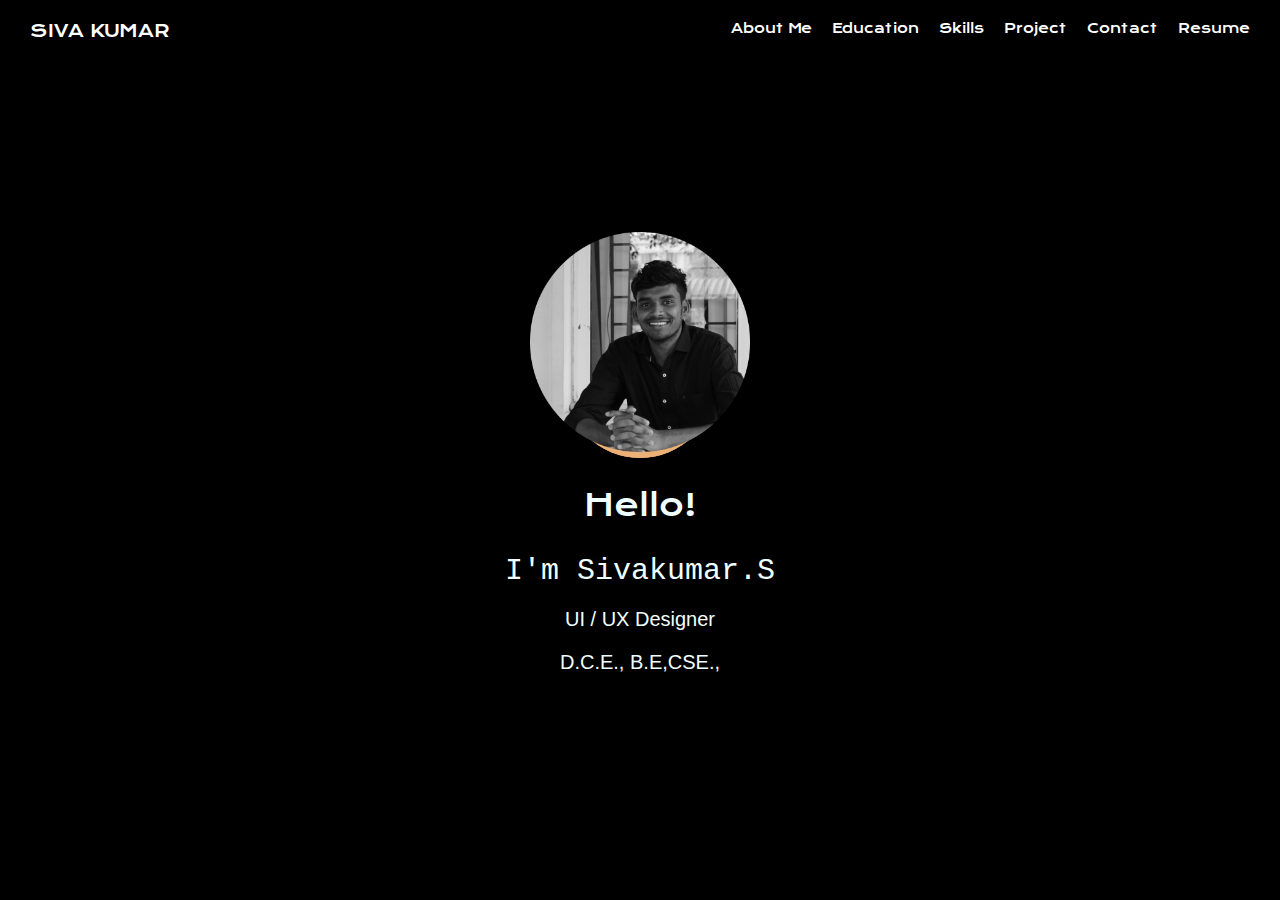
==== index.html @ c5f48a0c "contact page icons  path link change and then header  caps letters change" ====
<!DOCTYPE html>
<html>
<meta name="viewport" content="width=device-width, initial-scale=1">

<head>
    <link rel="preconnect" href="https://fonts.googleapis.com">
    <link rel="preconnect" href="https://fonts.gstatic.com" crossorigin>
    <link rel="preconnect" href="https://fonts.googleapis.com">
    <link rel="preconnect" href="https://fonts.gstatic.com" crossorigin>
    <link href="https://fonts.googleapis.com/css2?family=Roboto+Flex:opsz,wght@8..144,300&display=swap" rel="stylesheet">
    <link href="https://fonts.googleapis.com/css2?family=Krona+One&family=Roboto&display=swap" rel="stylesheet">
    <link href="https://cdnjs.cloudflare.com/ajax/libs/font-awesome/6.5.2/css/all.min.css" rel="stylesheet">
    <link rel="stylesheet" href="assets/css/style.css">
    <link rel="stylesheet" href="assets/css/personal.css">
    <link rel="stylesheet" href="assets/css/navbar.css">
    <link rel="stylesheet" href="assets/css/footer.css">
</head>

<body class="personal">
    <nav class="navbar">
        <div class="logo">
            <a class="logo" href="index.html" >SIVA KUMAR</a>
        </div>
        <ul class="menus">
            <li class="menu"><a href="about.html">About Me</a></li>
            <li class="menu"><a href="education.html">Education</a></li>
            <li class="menu"><a href="skills.html">Skills</a></li>
            <li class="menu"><a href="project.html">Project</a></li>
            <li class="menu"><a href="contact.html">Contact</a></li>
            <li class="menu"><a href="resume.html">Resume</a></li>
        </ul>
    </nav>
    <footer class="footers">
        <a href="about.html"><i class="fa-solid fa-id-card"></i></a>
        <a href="education.html"><i class="fa-solid fa-user-graduate"></i></a>
        <a href="skills.html"><i class="fa-solid fa-code"></i></a>
        <a href="project.html"><i class="fa-solid fa-file"></i></a>
        <a href="contact.html"><i class="fa-solid fa-square-phone"></i></a>
        <a href="resume.html"><i class="fa-solid fa-file-lines"></i></a>
    </footer>
    <div class="pulse"></div>
    <div class="degrees-pic">
        <img src="assets/images/person-pic/person-pic.png">
        <div class="names">
            <p class="bold">Hello!</p>
            <p class="name">I'm Sivakumar.S</p>
            <p class="course">UI / UX Designer </p>
            <p class="ui">D.C.E., B.E,CSE.,</p>
        </div>
    </div>
</body>

</html>
---- assets/css/style.css ----
/* App */
body {
  font-family: "Krona One", sans-serif;
  font-size: 12px;
  font-weight: 400;
  font-style: normal;
  background-color: black;
  color: azure;
  padding: 0;
  margin: 0;
  box-sizing: content-box;
  display: block;
}
ul {
  padding-left: 12vh;
}
li::marker {
  color:  Rosybrown;
}
---- assets/css/personal.css ----
/* Personal*/
.pulse {
  height: 150px;
  width: 150px;
  background: linear-gradient(
    #F0A150,
    #ebb177
  );
  position: absolute;
  margin: auto;
  left: 0;
  right: 0;
  top: -135px;
  bottom: 0;
  border-radius: 50%;
}
.pulse:before,
.pulse:after {
  content: "";
  position: absolute;
  height: 100%;
  width: 100%;
  background-color: #ebb177;
  border-radius: 50%;
  z-index: -1;
  opacity: 0.7;
}
.pulse:before {
  animation: pulse 2s ease-out infinite;
}
.pulse::after {
  animation: pulse 2s 1s ease-out infinite;
}
@keyframes pulse {
  100%{
    transform: scale(2.5);
    opacity: 0;
  }
}
.personal .degrees-pic img{
  width: 220px;
  height: 220px;
}
.personal .degrees-pic {
  display: block;
  position: absolute;
  top: calc(34% - 74px);
  left: 0;
  right: 0;
  bottom: 0;
  text-align: center;
}
.personal .degrees-pic .names .bold {
  font-size: 30px;
  text-align: center;
}
.personal .degrees-pic .names .name {
  font-family:'Courier New', Courier, monospace;
  font-size: 30px;
  text-align: center;
  margin: auto;
}
.personal .degrees-pic .names .course,
.personal .degrees-pic .names .ui {
  font-family:'Franklin Gothic Medium', 'Arial Narrow', Arial, sans-serif;
  font-weight: 100;
  font-style: normal;
  font-size: 20px;
  text-align: center;
}





/* Mobile */
@media screen and (max-width: 576px) {
  .personal .names .bold,
  .personal .names .name,
  .personal .names .course,
  .personal .names .ui {
    padding-left: 0vh;
  }
  .personal .degrees-pic img {
    padding-right: auto;
    padding-top: -70px;
  }
  .personal .pulse {
    margin-top: auto;
    margin-bottom: 329px;
  }
}
---- assets/css/navbar.css ----
/* Nabar */
.navbar {
  padding: 20px 30px;
}
.navbar .logo {
  display: inline-block;
  font-size: 1.2em;
  text-decoration: none;
  color: white;
}
.logo:hover,
.logo {
  color: #F0A150;
}
.navbar .menus {
  list-style-type: none;
  padding: 0px;
  margin: 0px;
  display: inline-block;
  float: right;
  font-size: 1.1em;
/* margin-right: 30px; */
}
.navbar .menus .menu {
  display: inline-block;
  color: #FFFFFF;
  transition: .3s;
  margin-left: 15px;
}
.navbar .menu a {
  color: #FFFFFF;
  text-decoration: none;
}
.navbar .menu a:hover {
  color: #F0A150;
}
.navbar .menus .menu:nth-child(n+2) {
  margin-left: 16px;
}




@media screen and (max-width: 576px) {
.navbar .menus {
  display: none;
}
.navbar .logo{
  font-size: 12px;
  padding-left: 0px;
}
}
---- assets/css/footer.css ----
/*footer*/
.personal .footers{
  display: none;
}
.about .footers {
   display: none;
}
.educations .footers {
  display: none;
}
.skill .footers{
  display: none;
}
.project .footers{
  display: none;
}
.resume-cerificate .footers {
  display: none;
}
.contact-details .footers{
  display: none;
}











/*footer*/
@media screen and (max-width: 576px){
  .about .footers,
  .contact-details .footers,
  .educations .footers,
  .personal .footers,
  .project .footers,
  .resume-cerificate .footers,
  .skill .footers {
    display: block;
    margin-top: auto;
    background:#000;
    padding: 0px;
    position: fixed;
    right: 0;
    left: 0;
    bottom: 0;
    z-index: 100;
}
.footers .fa-solid  {
  font-size: 24px;
  color: #fff;
  padding: 10px;
  padding-left: 22px;
}
.footers a.active i {
  color: #F0A150;
}

}
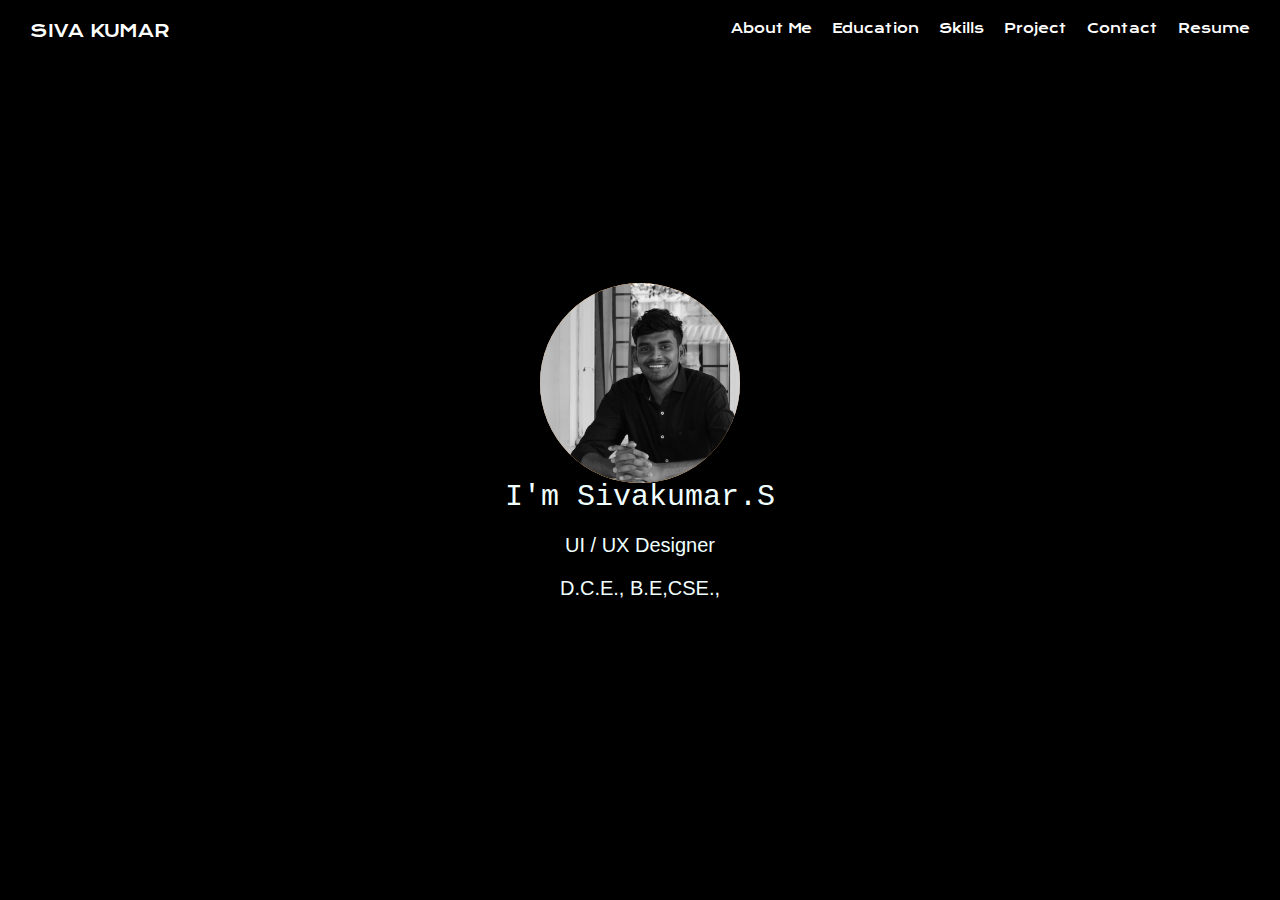
==== commit 70f0aa25: "Index - Profile image responsive issue image changed in css background to fixed" ====
--- a/index.html
+++ b/index.html
@@ -11,7 +11,7 @@
     <link href="https://fonts.googleapis.com/css2?family=Krona+One&family=Roboto&display=swap" rel="stylesheet">
     <link href="https://cdnjs.cloudflare.com/ajax/libs/font-awesome/6.5.2/css/all.min.css" rel="stylesheet">
     <link rel="stylesheet" href="assets/css/style.css">
-    <link rel="stylesheet" href="assets/css/personal.css">
+    <link rel="stylesheet" href="assets/css/index.css">
     <link rel="stylesheet" href="assets/css/navbar.css">
     <link rel="stylesheet" href="assets/css/footer.css">
 </head>
@@ -40,7 +40,7 @@
     </footer>
     <div class="pulse"></div>
     <div class="degrees-pic">
-        <img src="assets/images/person-pic/person-pic.png">
+        <!-- <img src="assets/images/person-pic/person-pic.png"> -->
         <div class="names">
             <p class="bold">Hello!</p>
             <p class="name">I'm Sivakumar.S</p>
--- a/assets/css/index.css
+++ b/assets/css/index.css
@@ -0,0 +1,94 @@
+/* Personal*/
+.pulse {
+  height: 200px;
+  width: 200px;
+  /* background: linear-gradient(
+    #F0A150,
+    #ebb177
+  ); */
+  background: #F0A150 url(../images/person-pic/person-pic.png) center center no-repeat;
+  background-size: cover;
+  position: absolute;
+  margin: auto;
+  left: 0;
+  right: 0;
+  top: -135px;
+  bottom: 0;
+  border-radius: 50%;
+}
+.pulse:before,
+.pulse:after {
+  content: "";
+  position: absolute;
+  height: 100%;
+  width: 100%;
+  background-color: #ebb177;
+  border-radius: 50%;
+  z-index: -1;
+  opacity: 0.7;
+}
+.pulse:before {
+  animation: pulse 1.5s ease-out infinite;
+}
+.pulse::after {
+  animation: pulse 1.5s 1s ease-out infinite;
+}
+@keyframes pulse {
+  100%{
+    transform: scale(2);
+    opacity: 0;
+  }
+}
+.personal .degrees-pic {
+  display: block;
+  text-align: center;
+  margin-top: 350px;
+}
+.personal .degrees-pic img {
+  width: 220px;
+  height: 220px;
+}
+.personal .degrees-pic .names .bold {
+  font-size: 30px;
+  text-align: center;
+}
+.personal .degrees-pic .names .name {
+  font-family:'Courier New', Courier, monospace;
+  font-size: 30px;
+  text-align: center;
+  margin: auto;
+}
+.personal .degrees-pic .names .course,
+.personal .degrees-pic .names .ui {
+  font-family:'Franklin Gothic Medium', 'Arial Narrow', Arial, sans-serif;
+  font-weight: 100;
+  font-style: normal;
+  font-size: 20px;
+  text-align: center;
+}
+
+
+
+
+
+/* Mobile */
+@media screen and (max-width: 576px) {
+  .personal .names .bold,
+  .personal .names .name,
+  .personal .names .course,
+  .personal .names .ui {
+    padding-left: 0vh;
+  }
+  .personal .degrees-pic img {
+    padding-right: auto;
+    padding-top: -70px;
+  }
+  .personal .pulse {
+    margin-top: auto;
+    margin-bottom: 329px;
+  }
+}
+
+
+
+
